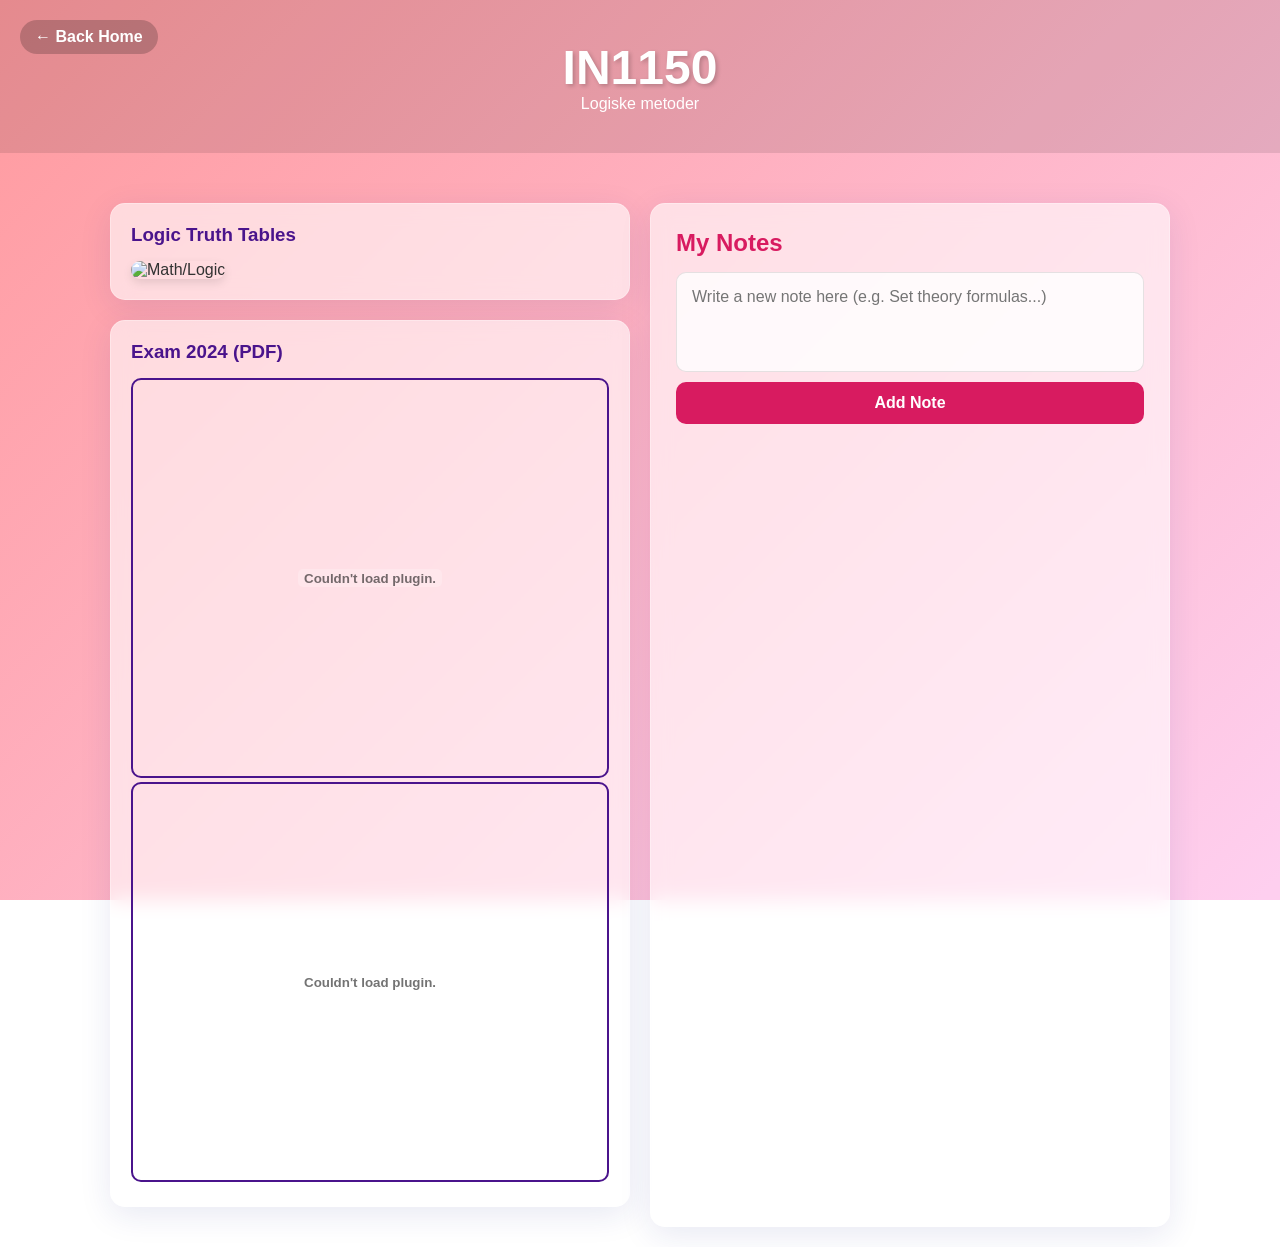
==== in1150.html @ 97f5cfad "Add files via upload" ====
<!DOCTYPE html>
<html lang="en">
<head>
    <meta charset="UTF-8">
    <meta name="viewport" content="width=device-width, initial-scale=1.0">
    <title>IN1150 - Study Portal</title>
    <link rel="stylesheet" href="style.css">
</head>
<body data-subject="IN1150"> 
    <header class="main-header">
        <a href="index.html" class="back-btn">← Back Home</a>
        <h1>IN1150</h1>
        <p>Logiske metoder</p>
    </header>

    <div class="container layout-grid">
        <div class="materials-section">
            <div class="glass content-card">
                <h3>Logic Truth Tables</h3>
                <img src="https://images.unsplash.com/photo-1635070041078-e363dbe005cb?w=600&q=80" alt="Math/Logic" class="responsive-img">
            </div>
            
            <div class="glass content-card">
                <h3>Exam 2024 (PDF)</h3>
                <!-- Real PDF embedded here -->
                <embed src="in1150/eksamen_in1150_2024h_bokmaal.pdf" type="application/pdf" width="100%" height="400px" style="border-radius: 10px; border: 2px solid #4a148c;" />
                <embed src="in1150\729034135-Roger-Antonsen-Logical-Methods-the-Art-of-Thinking-Abstractly-and-Mathematically-Springer-2021.pdf" type="application/pdf" width="100%" height="400px" style="border-radius: 10px; border: 2px solid #4a148c;" />
            </div>
        </div>

        <div class="notes-section glass">
            <h2>My Notes</h2>
            <div class="note-input-area">
                <textarea id="noteInput" placeholder="Write a new note here (e.g. Set theory formulas...)"></textarea>
                <button id="addNoteBtn">Add Note</button>
            </div>
            <ul id="notesList" class="notes-list"></ul>
        </div>
    </div>

    <script src="script.js"></script>
</body>
</html>
---- style.css ----
/* --- Global Styles --- */
* {
    margin: 0;
    padding: 0;
    box-sizing: border-box;
    font-family: 'Segoe UI', Tahoma, Geneva, Verdana, sans-serif;
}

body {
    /* Colorful dynamic gradient background */
    background: linear-gradient(135deg, #ff9a9e 0%, #fecfef 99%, #fecfef 100%);
    background-attachment: fixed;
    color: #333;
    min-height: 100vh;
}

.container {
    max-width: 1100px;
    margin: 0 auto;
    padding: 20px;
}

/* --- Glassmorphism Effect --- */
.glass {
    background: rgba(255, 255, 255, 0.6);
    backdrop-filter: blur(10px);
    -webkit-backdrop-filter: blur(10px);
    border: 1px solid rgba(255, 255, 255, 0.3);
    border-radius: 15px;
    box-shadow: 0 8px 32px 0 rgba(31, 38, 135, 0.1);
}

/* --- Headers --- */
.main-header {
    text-align: center;
    padding: 40px 20px;
    color: #fff;
    background: rgba(0, 0, 0, 0.1);
    margin-bottom: 30px;
    position: relative;
}

.main-header h1 {
    font-size: 3rem;
    text-shadow: 2px 2px 4px rgba(0,0,0,0.2);
}

.back-btn {
    position: absolute;
    left: 20px;
    top: 20px;
    color: white;
    text-decoration: none;
    font-weight: bold;
    background: rgba(0,0,0,0.2);
    padding: 8px 15px;
    border-radius: 20px;
    transition: 0.3s;
}

.back-btn:hover {
    background: rgba(0,0,0,0.4);
}

/* --- Main Page Info Card --- */
.info-card {
    padding: 30px;
    margin-bottom: 40px;
}

.info-card h2 {
    color: #d81b60;
    margin-bottom: 15px;
}

.info-card p {
    line-height: 1.6;
    margin-bottom: 15px;
    font-size: 1.1rem;
}

.badge {
    display: inline-block;
    background: #d81b60;
    color: white;
    padding: 5px 12px;
    border-radius: 20px;
    font-size: 0.85rem;
    margin-right: 5px;
}

/* --- Subject Grid (Main Page) --- */
.section-title {
    text-align: center;
    margin-bottom: 20px;
    color: #fff;
    text-shadow: 1px 1px 3px rgba(0,0,0,0.2);
}

.subjects-grid {
    display: grid;
    grid-template-columns: repeat(auto-fit, minmax(300px, 1fr));
    gap: 20px;
}

.subject-card {
    display: block;
    text-decoration: none;
    color: #333;
    padding: 30px;
    text-align: center;
    transition: transform 0.3s ease, box-shadow 0.3s ease;
}

.subject-card:hover {
    transform: translateY(-5px);
    box-shadow: 0 12px 40px 0 rgba(31, 38, 135, 0.2);
}

.card-icon {
    font-size: 4rem;
    margin-bottom: 15px;
}

.subject-card h3 {
    font-size: 1.8rem;
    color: #4a148c;
}

/* --- Subject Pages Layout --- */
.layout-grid {
    display: grid;
    grid-template-columns: 1fr 1fr;
    gap: 20px;
}

@media (max-width: 768px) {
    .layout-grid {
        grid-template-columns: 1fr;
    }
}

.content-card {
    padding: 20px;
    margin-bottom: 20px;
}

.content-card h3 {
    margin-bottom: 15px;
    color: #4a148c;
}

.responsive-img {
    width: 100%;
    border-radius: 10px;
    box-shadow: 0 4px 10px rgba(0,0,0,0.1);
}

.pdf-placeholder {
    width: 100%;
    height: 200px;
    background: rgba(0,0,0,0.05);
    border: 2px dashed #4a148c;
    border-radius: 10px;
    display: flex;
    flex-direction: column;
    align-items: center;
    justify-content: center;
    color: #666;
}

/* --- Interactive Notes Section --- */
.notes-section {
    padding: 25px;
    display: flex;
    flex-direction: column;
}

.notes-section h2 {
    color: #d81b60;
    margin-bottom: 15px;
}

.note-input-area {
    display: flex;
    flex-direction: column;
    gap: 10px;
    margin-bottom: 20px;
}

textarea {
    width: 100%;
    height: 100px;
    padding: 15px;
    border: 1px solid rgba(0,0,0,0.1);
    border-radius: 10px;
    resize: none;
    font-size: 1rem;
    background: rgba(255, 255, 255, 0.8);
}

textarea:focus {
    outline: none;
    border-color: #d81b60;
}

button {
    background: #d81b60;
    color: white;
    border: none;
    padding: 12px;
    border-radius: 10px;
    font-size: 1rem;
    cursor: pointer;
    font-weight: bold;
    transition: 0.3s;
}

button:hover {
    background: #ad144d;
}

.notes-list {
    list-style: none;
    overflow-y: auto;
    max-height: 400px;
}

.notes-list li {
    background: white;
    padding: 15px;
    border-radius: 10px;
    margin-bottom: 10px;
    box-shadow: 0 2px 5px rgba(0,0,0,0.05);
    position: relative;
    border-left: 5px solid #d81b60;
    white-space: pre-wrap; /* Keeps formatting of notes */
}

.delete-btn {
    background: transparent;
    color: #999;
    position: absolute;
    top: 5px;
    right: 5px;
    padding: 5px;
    font-size: 0.8rem;
    font-weight: normal;
}

.delete-btn:hover {
    background: #ffebee;
    color: #d32f2f;
}
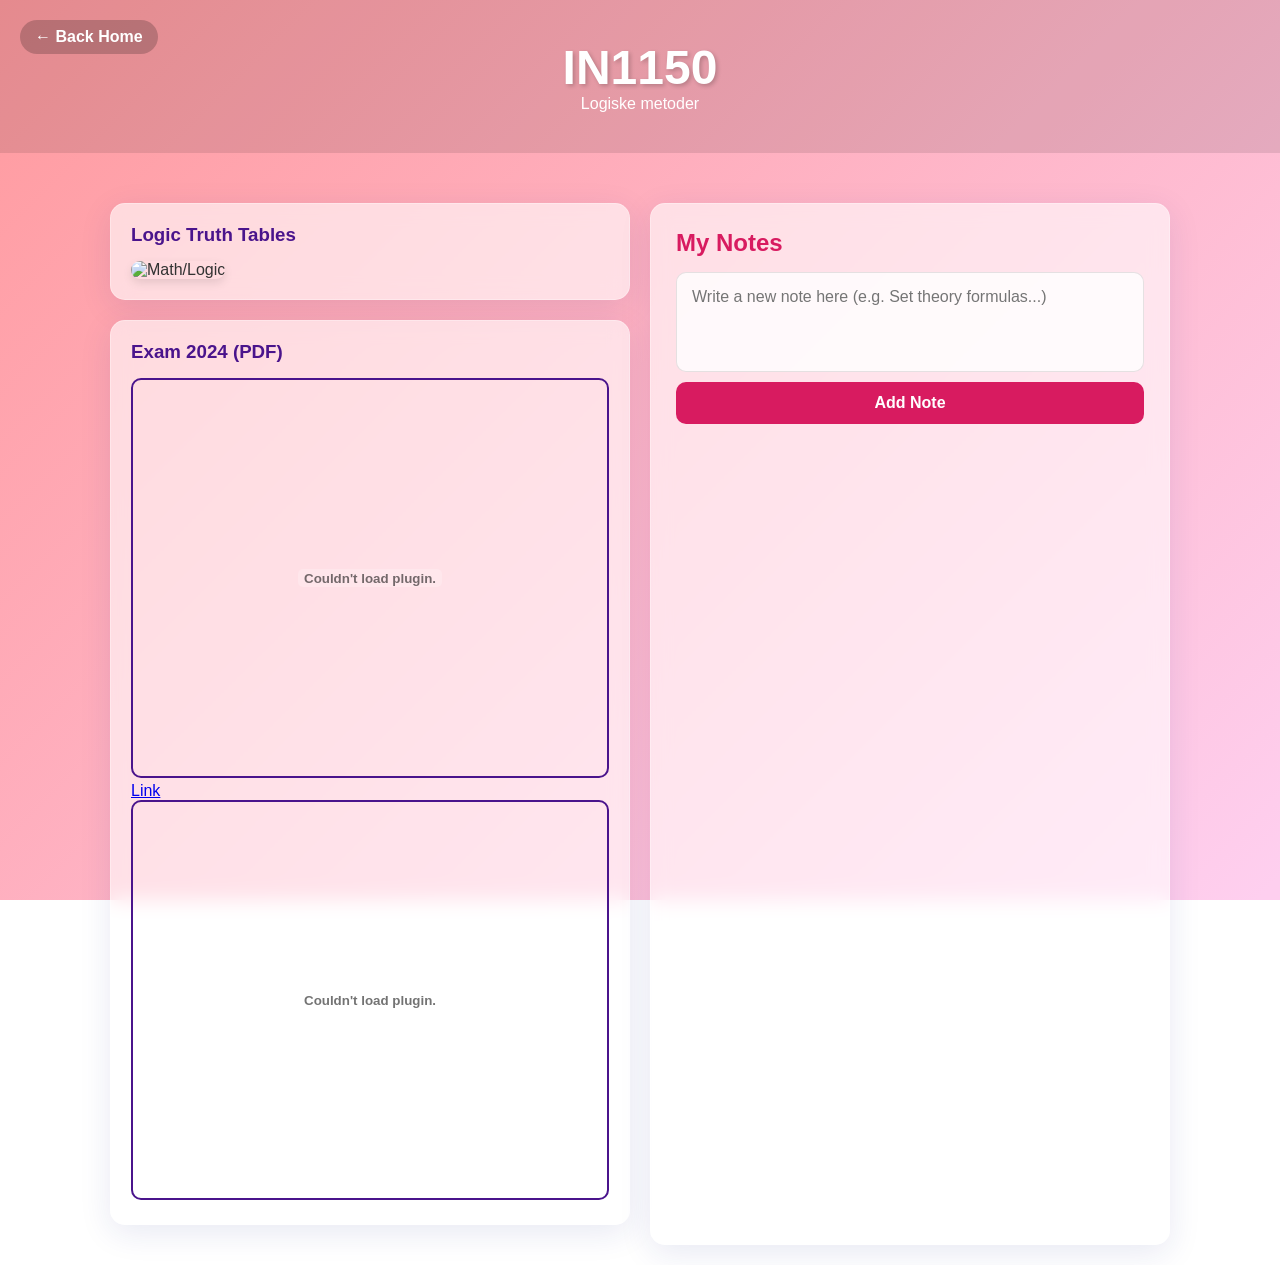
==== commit 1ee1f3ec: "Update in1150.html with Exam 2024 link Added a link to the Exam 2024 PDF in the materials section." ====
--- a/in1150.html
+++ b/in1150.html
@@ -24,6 +24,7 @@
                 <h3>Exam 2024 (PDF)</h3>
                 <!-- Real PDF embedded here -->
                 <embed src="in1150/eksamen_in1150_2024h_bokmaal.pdf" type="application/pdf" width="100%" height="400px" style="border-radius: 10px; border: 2px solid #4a148c;" />
+                <a href="https://orhanaltinisik.github.io/school-notes/in1150/eksamen_in1150_2024h_bokmaal.pdf">Link</a>
                 <embed src="in1150\729034135-Roger-Antonsen-Logical-Methods-the-Art-of-Thinking-Abstractly-and-Mathematically-Springer-2021.pdf" type="application/pdf" width="100%" height="400px" style="border-radius: 10px; border: 2px solid #4a148c;" />
             </div>
         </div>
@@ -40,4 +41,4 @@
 
     <script src="script.js"></script>
 </body>
-</html>+</html>
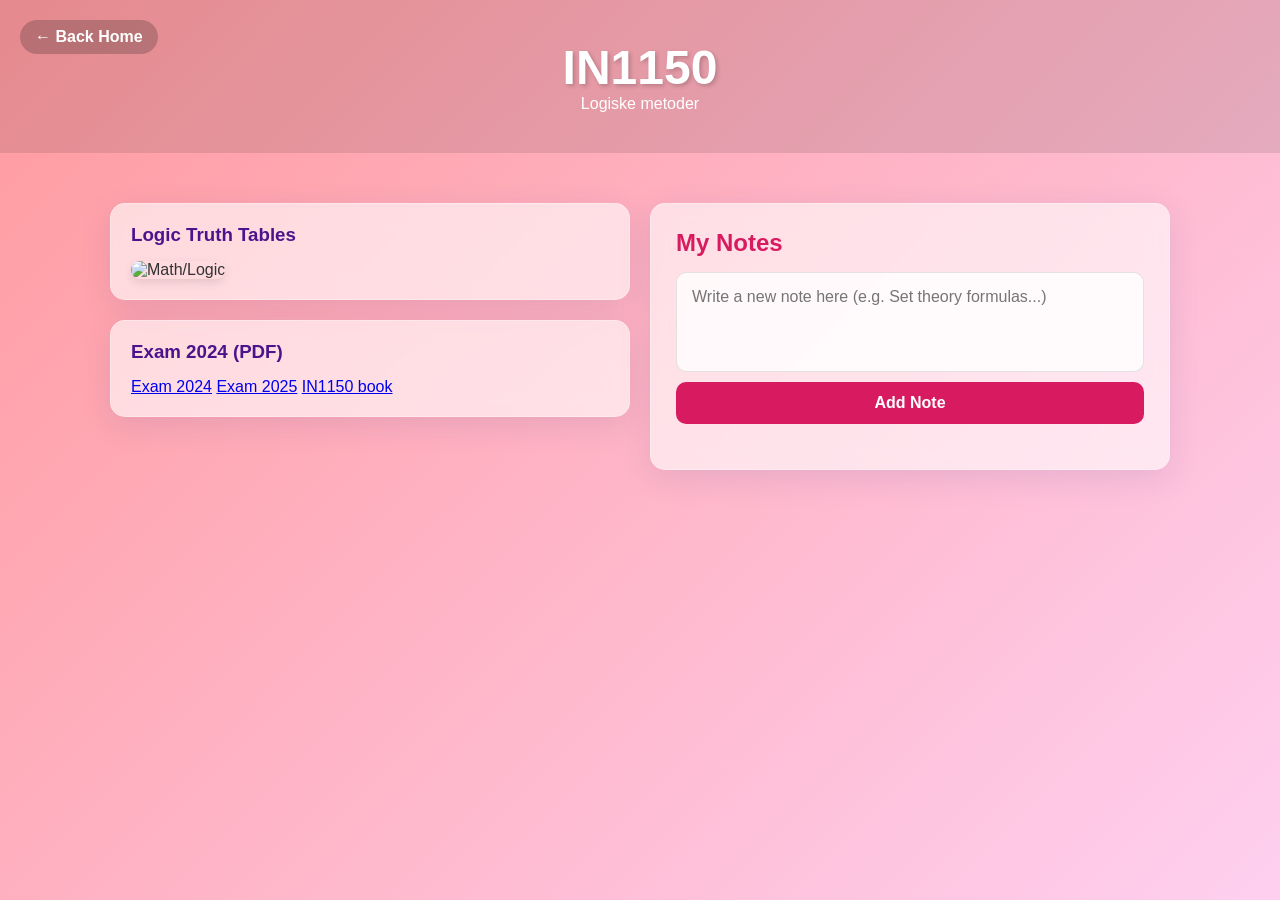
==== commit ac9c48ad: "Revise exam links and resource references in HTML Updated links to exams and resources in the materi" ====
--- a/in1150.html
+++ b/in1150.html
@@ -23,9 +23,9 @@
             <div class="glass content-card">
                 <h3>Exam 2024 (PDF)</h3>
                 <!-- Real PDF embedded here -->
-                <embed src="in1150/eksamen_in1150_2024h_bokmaal.pdf" type="application/pdf" width="100%" height="400px" style="border-radius: 10px; border: 2px solid #4a148c;" />
-                <a href="https://orhanaltinisik.github.io/school-notes/in1150/eksamen_in1150_2024h_bokmaal.pdf">Link</a>
-                <embed src="in1150\729034135-Roger-Antonsen-Logical-Methods-the-Art-of-Thinking-Abstractly-and-Mathematically-Springer-2021.pdf" type="application/pdf" width="100%" height="400px" style="border-radius: 10px; border: 2px solid #4a148c;" />
+                <a href="https://orhanaltinisik.github.io/school-notes/in1150/eksamen_in1150_2024h_bokmaal.pdf">Exam 2024</a>
+                <a href="https://www.uio.no/studier/emner/matnat/ifi/IN1150/v25/eksamen/eksamen_in1150_varen_2025.pdf">Exam 2025</a>
+                <a href="https://orhanaltinisik.github.io/school-notes/in1150/729034135-Roger-Antonsen-Logical-Methods-the-Art-of-Thinking-Abstractly-and-Mathematically-Springer-2021.pdf">IN1150 book</a>
             </div>
         </div>
 
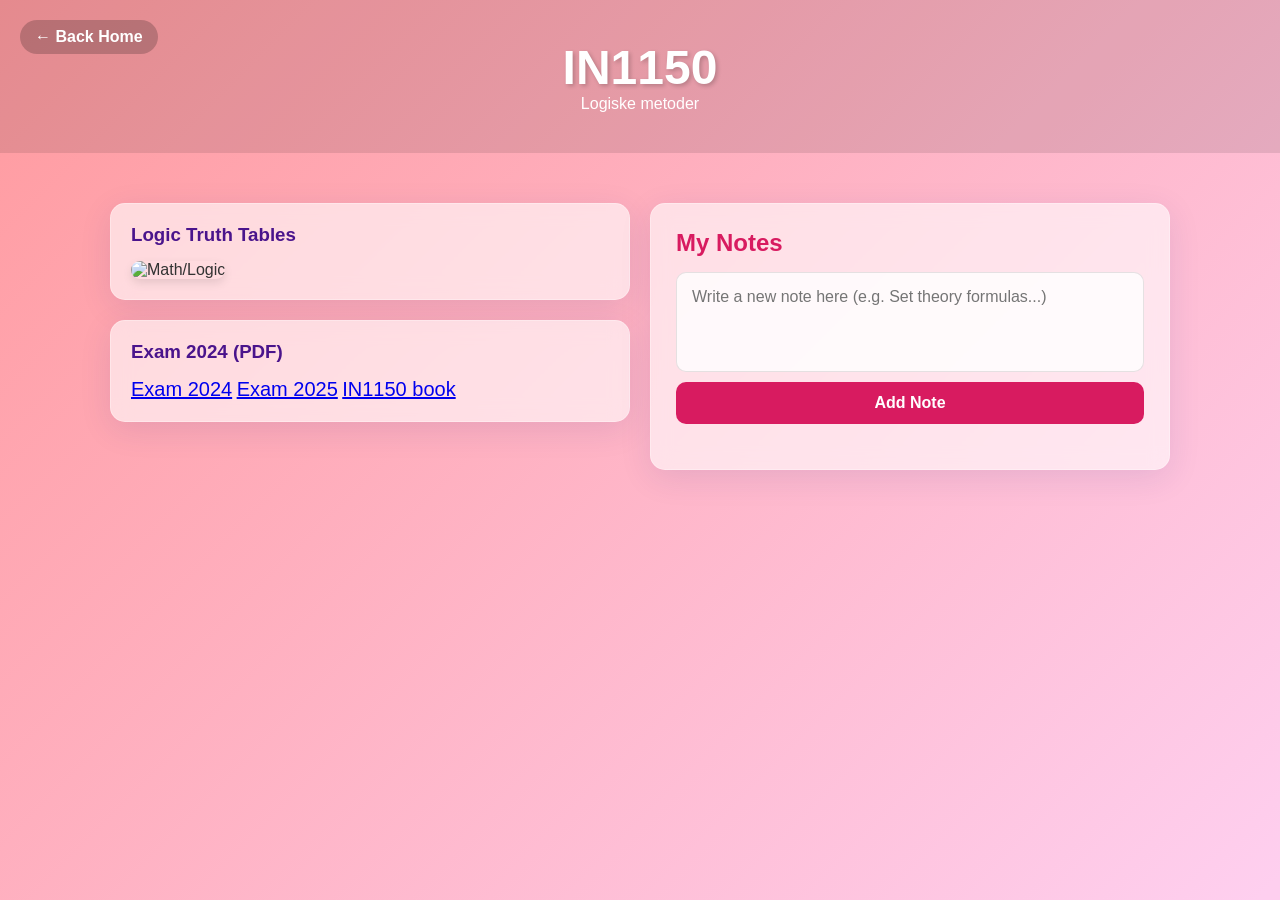
==== commit 1aa6e609: "Update in1150.html" ====
--- a/in1150.html
+++ b/in1150.html
@@ -23,9 +23,9 @@
             <div class="glass content-card">
                 <h3>Exam 2024 (PDF)</h3>
                 <!-- Real PDF embedded here -->
-                <a href="https://orhanaltinisik.github.io/school-notes/in1150/eksamen_in1150_2024h_bokmaal.pdf">Exam 2024</a>
-                <a href="https://www.uio.no/studier/emner/matnat/ifi/IN1150/v25/eksamen/eksamen_in1150_varen_2025.pdf">Exam 2025</a>
-                <a href="https://orhanaltinisik.github.io/school-notes/in1150/729034135-Roger-Antonsen-Logical-Methods-the-Art-of-Thinking-Abstractly-and-Mathematically-Springer-2021.pdf">IN1150 book</a>
+                <a href="https://orhanaltinisik.github.io/school-notes/in1150/eksamen_in1150_2024h_bokmaal.pdf" style="font-size: 20px;" >Exam 2024</a>
+                <a href="https://www.uio.no/studier/emner/matnat/ifi/IN1150/v25/eksamen/eksamen_in1150_varen_2025.pdf" style="font-size: 20px;" >Exam 2025</a>
+                <a href="https://orhanaltinisik.github.io/school-notes/in1150/729034135-Roger-Antonsen-Logical-Methods-the-Art-of-Thinking-Abstractly-and-Mathematically-Springer-2021.pdf" style="font-size: 20px;" >IN1150 book</a>
             </div>
         </div>
 
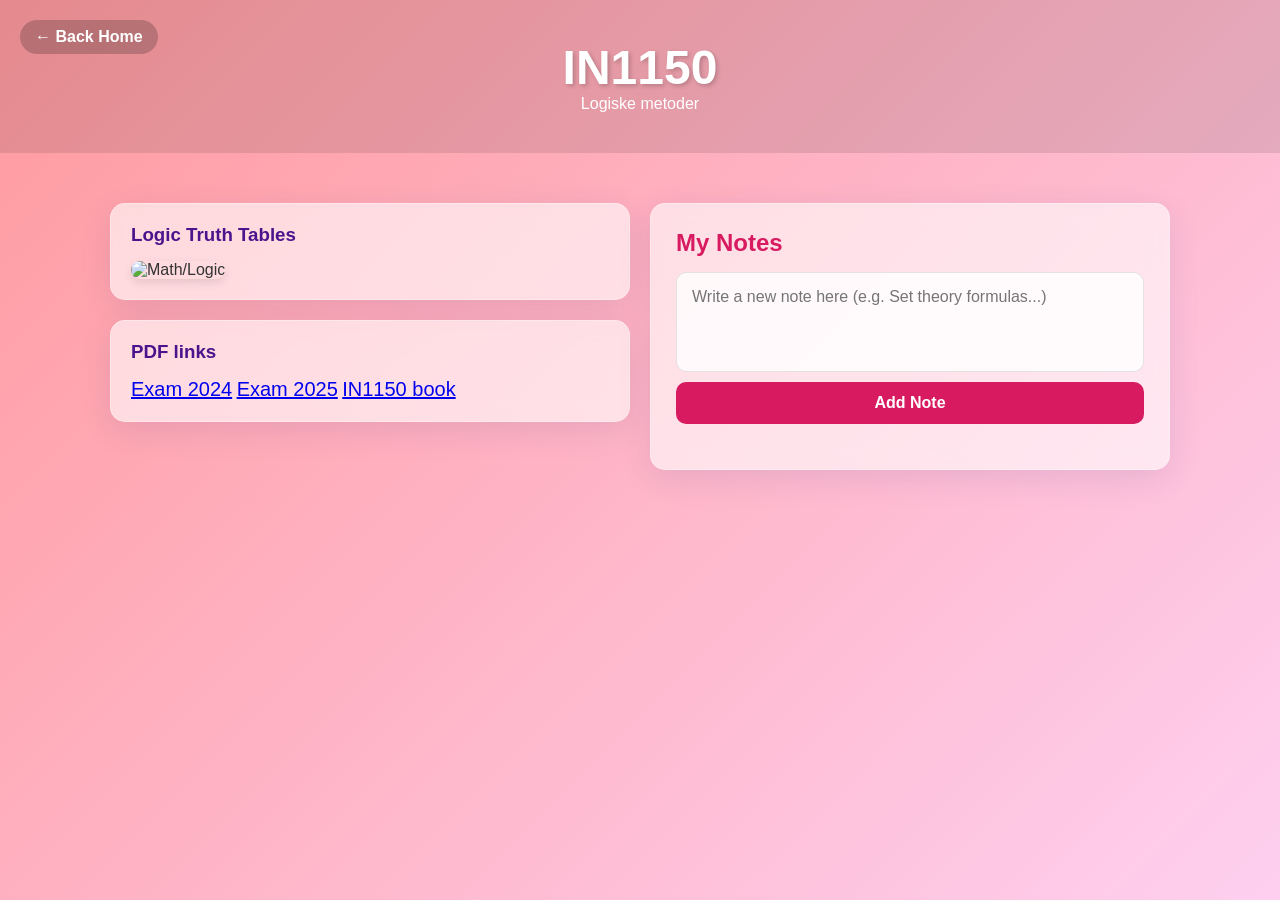
==== commit fa524a45: "Update in1150.html" ====
--- a/in1150.html
+++ b/in1150.html
@@ -21,7 +21,7 @@
             </div>
             
             <div class="glass content-card">
-                <h3>Exam 2024 (PDF)</h3>
+                <h3>PDF links</h3>
                 <!-- Real PDF embedded here -->
                 <a href="https://orhanaltinisik.github.io/school-notes/in1150/eksamen_in1150_2024h_bokmaal.pdf" style="font-size: 20px;" >Exam 2024</a>
                 <a href="https://www.uio.no/studier/emner/matnat/ifi/IN1150/v25/eksamen/eksamen_in1150_varen_2025.pdf" style="font-size: 20px;" >Exam 2025</a>
